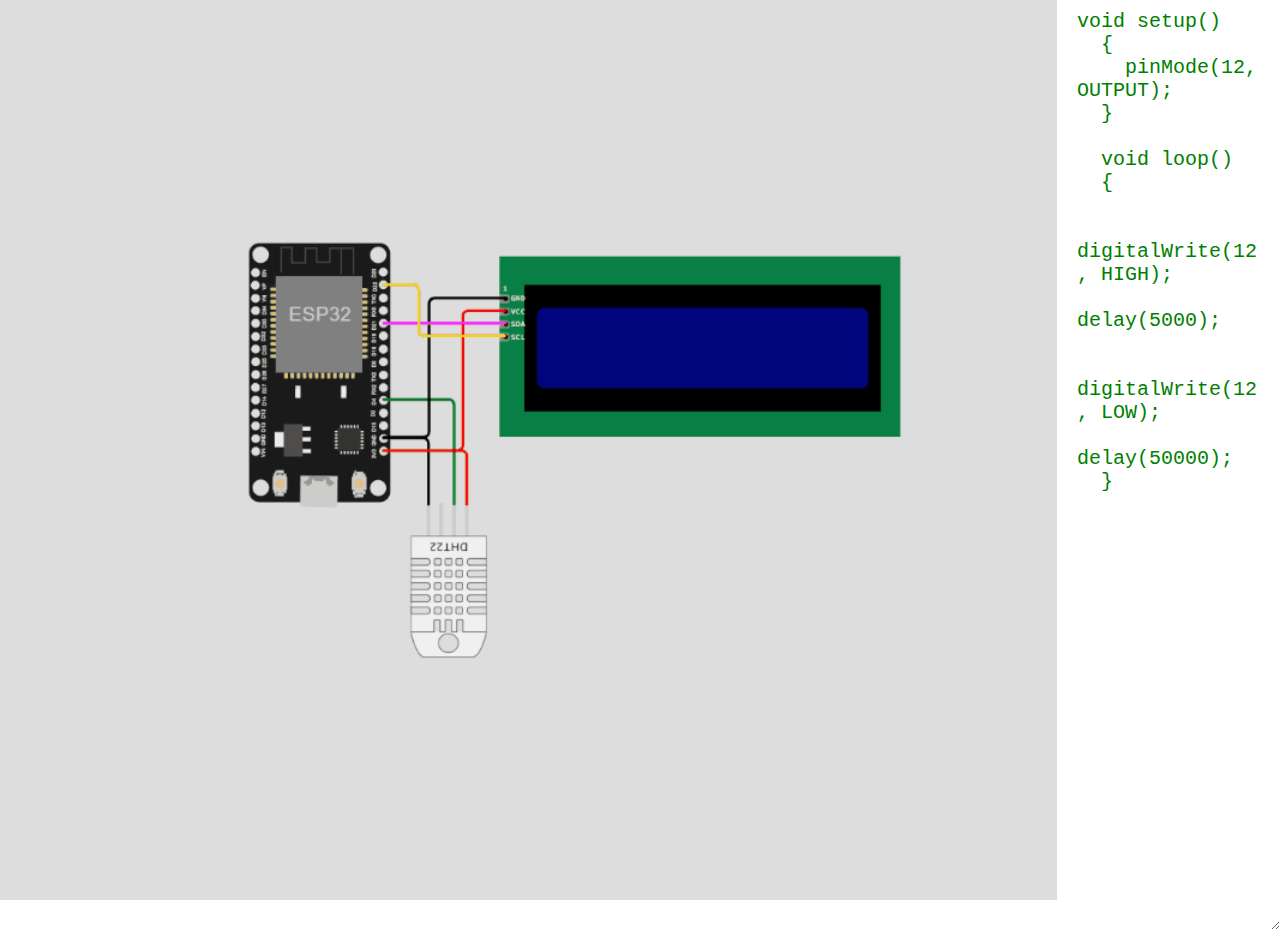
==== experiment/simulation/ledsim.html @ 09fd742c "Update Simulation" ====
<!DOCTYPE html>
<html>
  <head>
    <meta charset="utf-8" />
    <meta name="viewport" content="width=device-width, initial-scale=1" />
    <title>Virtual IoT Lab DEI</title>
    <link
      rel="icon"
      href="https://www.vlab.co.in/images/logo.jpg"
      type="image/x-icon"
    />
    <link rel="stylesheet" type="text/css" href="src/css/style.css" />
    
    <script src="https://ajax.googleapis.com/ajax/libs/jquery/3.6.4/jquery.min.js"></script>
    <link rel="stylesheet" href="./src/css/sidepanel.css" />
  </head>

  <body>
    

    <div class="container">
      <img id="ifimg" src="./src/images/dht_off.gif" alt="interfacing" />
      <textarea readonly cols="30" rows="10" type="text" id="textBox" placeholder="insert the code"></textarea>
      <div class="code-head startStop">
        <h2 id="pushbuttonPower" onclick="changePower();">Start Simulation</h2>
      </div>
    </div>
    <script>
      // for insert code
      function insertled() {
        var serv = (document.getElementById(
          "textBox"
        ).value = `void setup()
  {
    pinMode(12, OUTPUT);
  }
  
  void loop()
  {
   
    digitalWrite(12, HIGH);
    delay(5000); 
    
    digitalWrite(12, LOW);
    delay(50000); 
  }`);
      }
      insertled();
    </script>

    <script type="text/javascript" src="src/js/main.js"></script>
  </body>
</html>
---- experiment/simulation/src/css/style.css ----
.text-container{
  border: 2px solid rgb(146, 146, 146);
  width: 520px;
  height: 480px;
  position: relative;
  top: 2px;
  border-radius: 8px;
  
}
#Code-slave{
  display: none;
  padding: 20px;
  width: 27vw;
  height: 55vh;
  resize: none;
  position: relative;
  top: -450px;
  right: 0px;
  
}
.box2 ::-webkit-scrollbar{
  
}
.box2{
  
}
textarea{
  border-radius: 8px;
  outline: none;
  border: none;
  color: green;
}

#arduinoCode{
  padding: 20px;
  width: 27vw;
  height: 55vh;
  resize: none;
}

h1{
  background-color: beige;
  margin: none;
}
a{
  cursor: pointer;
}
  
header{
  height: 10vh;
  border-bottom:4px solid cadetblue ;
}
  
header h2{
  color: cadetblue;
  display: inline-block;
}
  
body{
  height: 100vh;
  width: 100vw;
  margin: 0;  
  overflow: hidden;
}

.container {
  height: 100%;
  width: 100%;  
  display: flex;
  justify-content: space-evenly;
  align-items: center;
  background-color: #dddddd;
}
#ifimg{
  /* width: auto; */
  scale: 120%;
}
#textBox{
  position: relative;
  top: 10px;
  font-size: 20px;
  /* background-color: red; */
  width: 40%;
  height: 100vh;
  padding: 20px;
}

.startStop h2{
  position: fixed;
  bottom: 18px;
  height:26px;
  margin: 5px 42px;
  right: 1300px;
  background-color: #2ea361;
  color: #fff;
  /* text-transform: uppercase; */
  font-family: 'Gill Sans', 'Gill Sans MT', Calibri, 'Trebuchet MS', sans-serif;
  padding: 5px 30px;
  border-radius: 6px;
  cursor: pointer;
}

.startStop2 h2{
  position: fixed;
  bottom: 18px;
  height:26px;
  margin: 5px 42px;
  right: 2130px;
  background-color: #009C4E;
  color: #fff;
  padding: 5px 30px;
  border-radius: 6px;
  cursor: pointer; 
}

/* Dropdown Button */
.dropbtn {
  background-color: #04AA6D;
  color: white;
  padding: 7px;
  font-size: 16px;
  border: none;
  border-radius: 5px;

}

/* The container <div> - needed to position the dropdown content */
.dropdown {
  position: relative;
  display: inline-block;
}

/* Dropdown Content (Hidden by Default) */
.dropdown-content {
  display: none;
  position: absolute;
  background-color: #f1f1f1;
  min-width: 100px;
  box-shadow: 0px 8px 16px 0px rgba(0,0,0,0.2);
  z-index: 1;
}

/* Links inside the dropdown */
.dropdown-content a {
  color: black;
  padding: 12px 16px;
  text-decoration: none;
  display: block;
}

/* Change color of dropdown links on hover */
.dropdown-content a:hover {background-color: #ddd;}

/* Show the dropdown menu on hover */
.dropdown:hover .dropdown-content {display: block;}

/* Change the background color of the dropdown button when the dropdown content is shown */
.dropdown:hover .dropbtn {background-color: #3e8e41;}
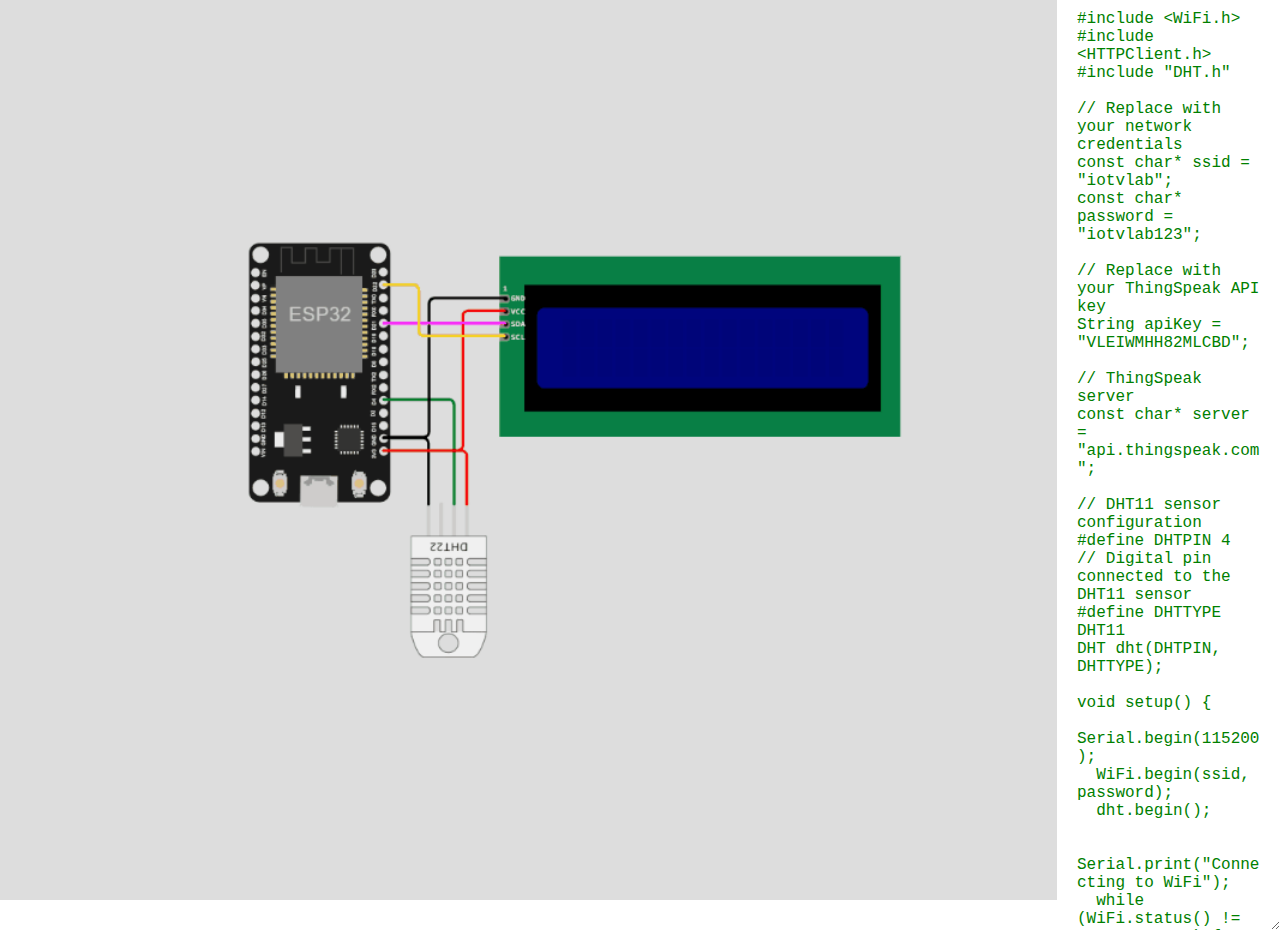
==== commit da770574: "adding files" ====
--- a/experiment/simulation/ledsim.html
+++ b/experiment/simulation/ledsim.html
@@ -18,7 +18,7 @@
   <body>
     
 
-    <div class="container">
+    <div class="container" >
       <img id="ifimg" src="./src/images/dht_off.gif" alt="interfacing" />
       <textarea readonly cols="30" rows="10" type="text" id="textBox" placeholder="insert the code"></textarea>
       <div class="code-head startStop">
@@ -30,20 +30,72 @@
       function insertled() {
         var serv = (document.getElementById(
           "textBox"
-        ).value = `void setup()
-  {
-    pinMode(12, OUTPUT);
+        ).value = `#include <WiFi.h>
+#include <HTTPClient.h>
+#include "DHT.h"
+
+// Replace with your network credentials
+const char* ssid = "iotvlab";
+const char* password = "iotvlab123";
+
+// Replace with your ThingSpeak API key
+String apiKey = "VLEIWMHH82MLCBD";
+
+// ThingSpeak server
+const char* server = "api.thingspeak.com";
+
+// DHT11 sensor configuration
+#define DHTPIN 4  // Digital pin connected to the DHT11 sensor
+#define DHTTYPE DHT11
+DHT dht(DHTPIN, DHTTYPE);
+
+void setup() {
+  Serial.begin(115200);
+  WiFi.begin(ssid, password);
+  dht.begin();
+
+  Serial.print("Connecting to WiFi");
+  while (WiFi.status() != WL_CONNECTED) {
+    delay(500);
+    Serial.print(".");
   }
-  
-  void loop()
-  {
-   
-    digitalWrite(12, HIGH);
-    delay(5000); 
-    
-    digitalWrite(12, LOW);
-    delay(50000); 
-  }`);
+  Serial.println();
+  Serial.println("WiFi connected");
+}
+
+void loop() {
+  if (WiFi.status() == WL_CONNECTED) {
+    HTTPClient http;
+
+    float temperature = dht.readTemperature();
+    float humidity = dht.readHumidity();
+
+    if (isnan(temperature) || isnan(humidity)) {
+      Serial.println("Failed to read from DHT sensor!");
+      return;
+    }
+
+    String url = "http://api.thingspeak.com/update?api_key=" + apiKey + "&field1=" + String(temperature) + "&field2=" + String(humidity);
+
+    http.begin(url);
+    int httpCode = http.GET();
+
+    if (httpCode > 0) {
+      String payload = http.getString();
+      Serial.println("Data sent to ThingSpeak: " + payload);
+    } else {
+      Serial.println("Error in sending data to ThingSpeak");
+    }
+
+    http.end();
+  } else {
+    Serial.println("WiFi not connected");
+  }
+
+  // ThingSpeak allows updates every 15 seconds
+  delay(15000);
+}
+`);
       }
       insertled();
     </script>
--- a/experiment/simulation/src/css/style.css
+++ b/experiment/simulation/src/css/style.css
@@ -18,12 +18,7 @@
   right: 0px;
   
 }
-.box2 ::-webkit-scrollbar{
-  
-}
-.box2{
-  
-}
+
 textarea{
   border-radius: 8px;
   outline: none;
@@ -78,7 +73,7 @@
 #textBox{
   position: relative;
   top: 10px;
-  font-size: 20px;
+  font-size: 16px;
   /* background-color: red; */
   width: 40%;
   height: 100vh;
